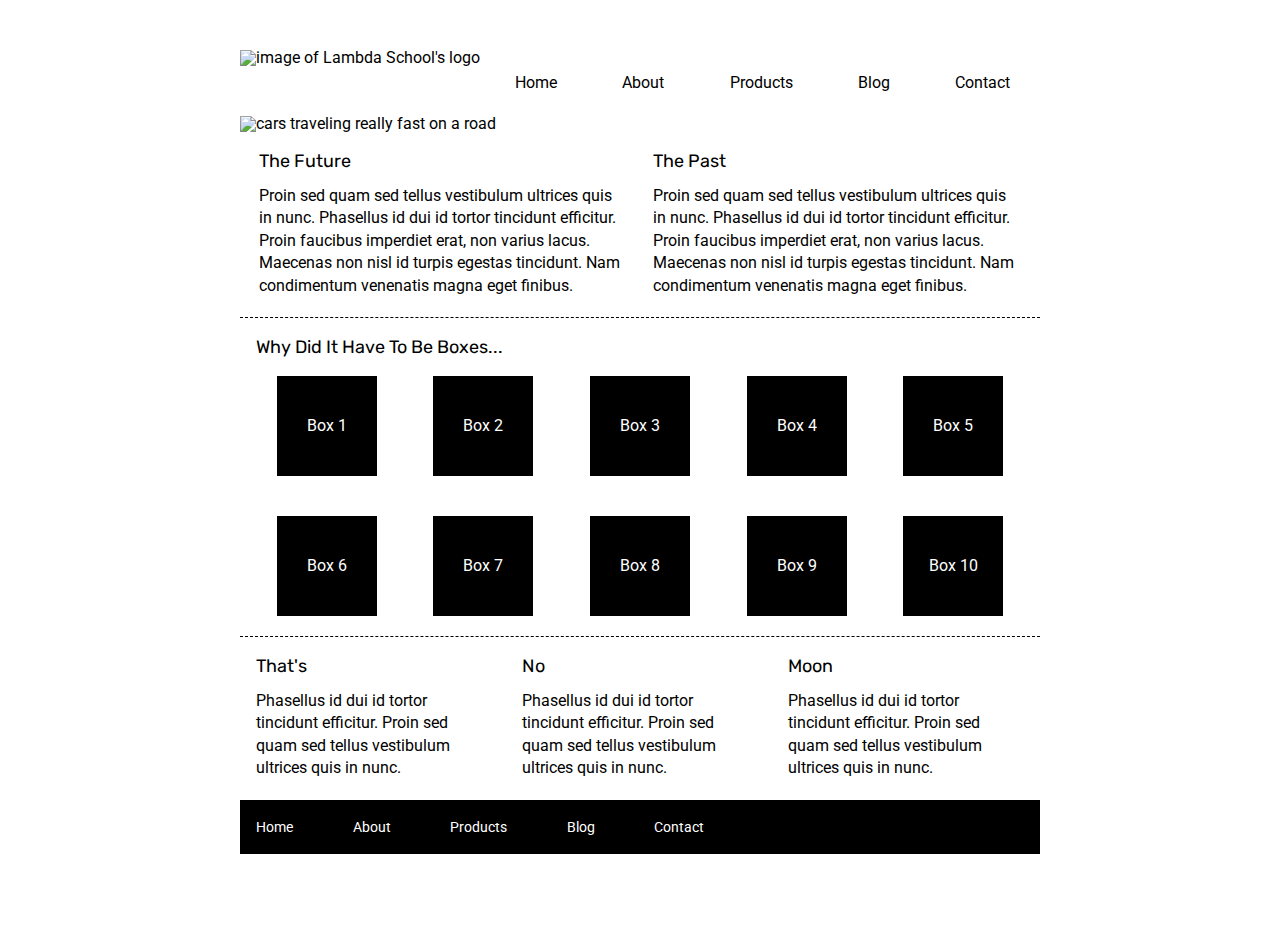
==== index.html @ ed585371 "my first changes to these files for the Sprint Challenge" ====
<!doctype html>

<html lang="en">
<head>
  <meta charset="utf-8">

  <title>Sprint Challenge - Home</title>

  <link href="https://fonts.googleapis.com/css?family=Roboto|Rubik" rel="stylesheet">
  <link rel="stylesheet" href="css/index.css">

</head>

<body>
    <div class="container">
       <header>
        <nav class="navigation">
            <img src="img/lambda-black.png" alt="image of Lambda School's logo">
            <a href="#">Home</a>
            <a href="#">About</a>
            <a href="#">Products</a>
            <a href="#">Blog</a>
            <a href="#">Contact</a>
        </nav>
        <img src="img/jumbo.jpg" alt="cars traveling really fast on a road">
       </header>
        <section class="top-content">
            <div class="text-container">
                <h2>The Future</h2>
                <p>Proin sed quam sed tellus vestibulum ultrices quis in nunc. Phasellus id dui id tortor tincidunt efficitur. Proin faucibus imperdiet erat, non varius lacus. Maecenas non nisl id turpis egestas tincidunt. Nam condimentum venenatis magna eget finibus.</p>
            </div>
            <div class="text-container">
                <h2>The Past</h2>
                <p>Proin sed quam sed tellus vestibulum ultrices quis in nunc. Phasellus id dui id tortor tincidunt efficitur. Proin faucibus imperdiet erat, non varius lacus. Maecenas non nisl id turpis egestas tincidunt. Nam condimentum venenatis magna eget finibus.</p>
            </div>
        </section>
        
        <section class="middle-content">
        
            <h2>Why Did It Have To Be Boxes...</h2>
            
            <div class="boxes">
                <div class="box">Box 1</div>
                <div class="box">Box 2</div>
                <div class="box">Box 3</div>
                <div class="box">Box 4</div>
                <div class="box">Box 5</div>
                <div class="box">Box 6</div>
                <div class="box">Box 7</div>
                <div class="box">Box 8</div>
                <div class="box">Box 9</div>
                <div class="box">Box 10</div>
            </div>
        
        </section>

        <section class="bottom-content">

            <div class="text-container">
                <h2>That's</h2>
                <p>Phasellus id dui id tortor tincidunt efficitur. Proin sed quam sed tellus vestibulum ultrices quis in nunc.</p>
            </div>
            <div class="text-container">
                <h2>No</h2>
                <p>Phasellus id dui id tortor tincidunt efficitur. Proin sed quam sed tellus vestibulum ultrices quis in nunc.</p>
            </div>
            <div class="text-container">
                <h2>Moon</h2>
                <p>Phasellus id dui id tortor tincidunt efficitur. Proin sed quam sed tellus vestibulum ultrices quis in nunc.</p>
            </div>

        </section>
        
        <footer>
            <nav>
                <a href="#">Home</a>
                <a href="#">About</a>
                <a href="#">Products</a>
                <a href="#">Blog</a>
                <a href="#">Contact</a>
            </nav>
        </footer>
    </div><!-- container -->        
</body>
</html>
---- css/index.css ----
/* http://meyerweb.com/eric/tools/css/reset/ 
   v2.0 | 20110126
   License: none (public domain)
*/

html, body, div, span, applet, object, iframe,
h1, h2, h3, h4, h5, h6, p, blockquote, pre,
a, abbr, acronym, address, big, cite, code,
del, dfn, em, img, ins, kbd, q, s, samp,
small, strike, strong, sub, sup, tt, var,
b, u, i, center,
dl, dt, dd, ol, ul, li,
fieldset, form, label, legend,
table, caption, tbody, tfoot, thead, tr, th, td,
article, aside, canvas, details, embed, 
figure, figcaption, footer, header, hgroup, 
menu, nav, output, ruby, section, summary,
time, mark, audio, video {
	margin: 0;
	padding: 0;
	border: 0;
	font-size: 100%;
	font: inherit;
	vertical-align: baseline;
}
/* HTML5 display-role reset for older browsers */
article, aside, details, figcaption, figure, 
footer, header, hgroup, menu, nav, section {
	display: block;
}
body {
	line-height: 1;
}
ol, ul {
	list-style: none;
}
blockquote, q {
	quotes: none;
}
blockquote:before, blockquote:after,
q:before, q:after {
	content: '';
	content: none;
}
table {
	border-collapse: collapse;
	border-spacing: 0;
}

* {
    box-sizing: border-box;
}

html, body {
    height: 100%;
    font-family: 'Roboto', sans-serif;
}

h1, h2, h3, h4, h5 {
    font-size: 18px;
    margin-bottom: 15px;
    font-family: 'Rubik', sans-serif;
}

p {
    line-height: 1.4;
}

.container {
    width: 800px;
    margin: 0 auto;
}

.navigation {
    display: flex;
    flex-direction: row;
    justify-content: center;
    justify-content: space-between;
    margin-top: 50px;
    margin-bottom: 25px;
}

.navigation a {
    margin-top: 25px;
    margin-right: 30px;
    text-decoration: none;
    color: black;
}

.top-content {
    display: flex;
    flex-wrap: wrap;
    justify-content: space-evenly;
    margin-bottom: 20px;
    border-bottom: 1px dashed black;
    margin-top: 20px;
}

.top-content .text-container {
    width: 48%;
    padding: 0 1%;
    padding-bottom: 20px;  
}

.middle-content {
    margin-bottom: 20px;
    border-bottom: 1px dashed black;
}

.middle-content h2 {
    padding: 0 2%;
    margin-bottom: 0;
}

.middle-content .boxes {
    display: flex;
    flex-wrap: wrap;
    justify-content: space-evenly;
}

.middle-content .boxes .box {
    width: 12.5%;
    height: 100px;
    background: black;
    margin: 20px 2.5%;
    color: white;
    display: flex;
    align-items: center;
    justify-content: center;
}

.bottom-content {
    display: flex;
    margin: 0 2% 20px;
    justify-content: space-around;
}

.bottom-content .text-container {
    padding-right: 4%;
}

.bottom-content .text-container:last-child {
    padding-right: 0;
}

footer {
    width: 100%;
    background: black;
}

footer nav {
    width: 60%;
    display: flex;
    justify-content: space-between;
    align-items: center;
    padding: 20px 2%;
    font-size: 14px;
}

footer nav a {
    color: white;
    text-decoration: none;
}
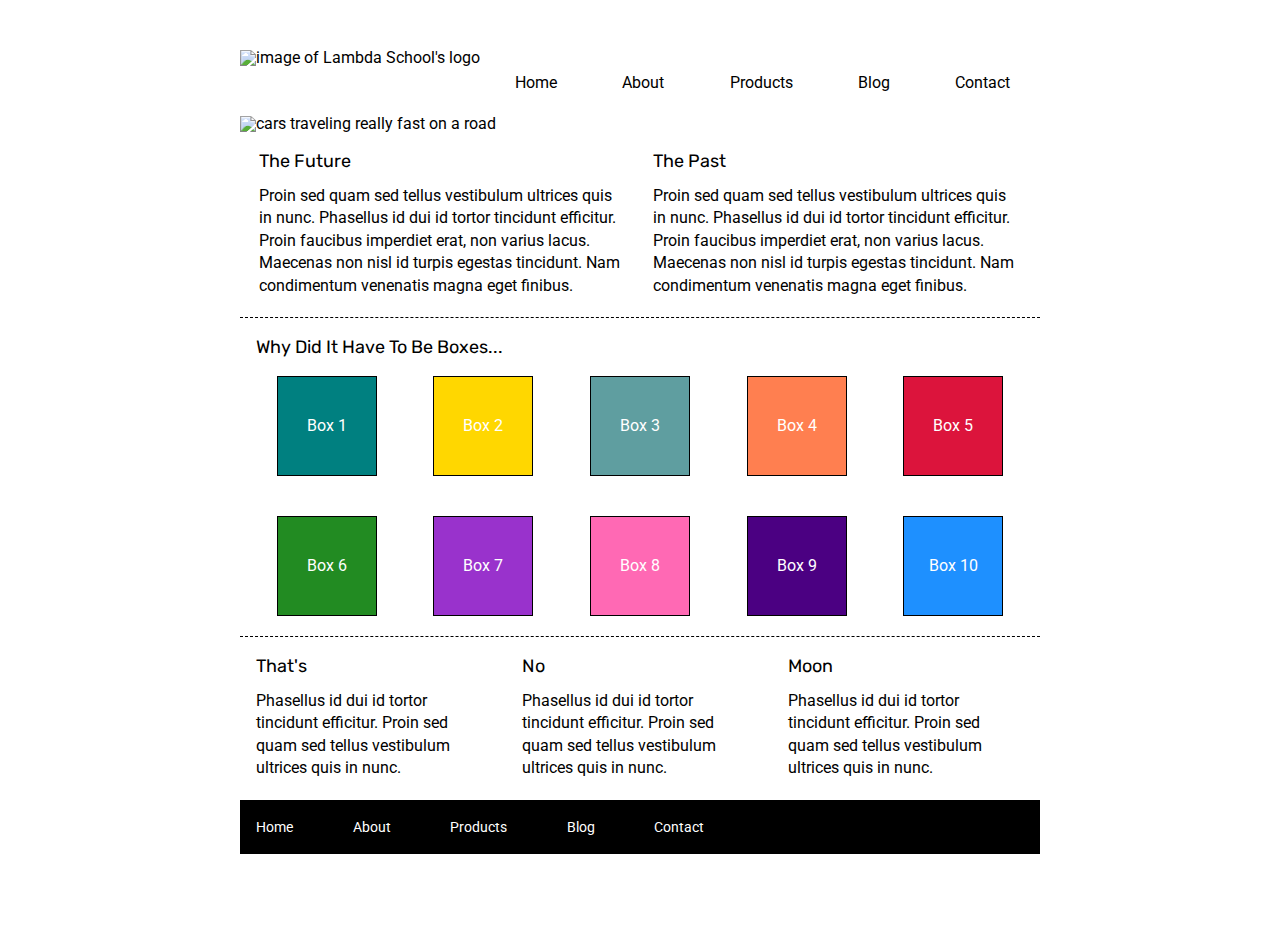
==== commit a1d0ba71: "added color to the boxes for the Spring Challenge" ====
--- a/index.html
+++ b/index.html
@@ -17,12 +17,12 @@
         <nav class="navigation">
             <img src="img/lambda-black.png" alt="image of Lambda School's logo">
             <a href="#">Home</a>
-            <a href="#">About</a>
+            <a href="about.html">About</a>
             <a href="#">Products</a>
             <a href="#">Blog</a>
             <a href="#">Contact</a>
         </nav>
-        <img src="img/jumbo.jpg" alt="cars traveling really fast on a road">
+        <img class="top-image"src="img/jumbo.jpg" alt="cars traveling really fast on a road">
        </header>
         <section class="top-content">
             <div class="text-container">
@@ -40,16 +40,16 @@
             <h2>Why Did It Have To Be Boxes...</h2>
             
             <div class="boxes">
-                <div class="box">Box 1</div>
-                <div class="box">Box 2</div>
-                <div class="box">Box 3</div>
-                <div class="box">Box 4</div>
-                <div class="box">Box 5</div>
-                <div class="box">Box 6</div>
-                <div class="box">Box 7</div>
-                <div class="box">Box 8</div>
-                <div class="box">Box 9</div>
-                <div class="box">Box 10</div>
+                <div id="box1" class="box">Box 1</div>
+                <div id="box2" class="box">Box 2</div>
+                <div id="box3" class="box">Box 3</div>
+                <div id="box4" class="box">Box 4</div>
+                <div id="box5" class="box">Box 5</div>
+                <div id="box6" class="box">Box 6</div>
+                <div id="box7" class="box">Box 7</div>
+                <div id="box8" class="box">Box 8</div>
+                <div id="box9" class="box">Box 9</div>
+                <div id="box10" class="box">Box 10</div>
             </div>
         
         </section>
--- a/css/index.css
+++ b/css/index.css
@@ -121,12 +121,52 @@
 .middle-content .boxes .box {
     width: 12.5%;
     height: 100px;
-    background: black;
+    border: 1px black solid;
     margin: 20px 2.5%;
     color: white;
     display: flex;
     align-items: center;
     justify-content: center;
+}
+
+#box1{
+    background-color: teal;
+}
+
+#box2{
+    background-color: gold;
+}
+
+#box3{
+    background-color: cadetblue;
+}
+
+#box4{
+    background-color: coral;
+}
+
+#box5{
+    background-color: crimson;
+}
+
+#box6{
+    background-color: forestgreen;
+}
+
+#box7{
+    background-color: darkorchid;
+}
+
+#box8{
+    background-color: hotpink;
+}
+
+#box9{
+    background-color: indigo;
+}
+
+#box10{
+    background-color: dodgerblue;
 }
 
 .bottom-content {
